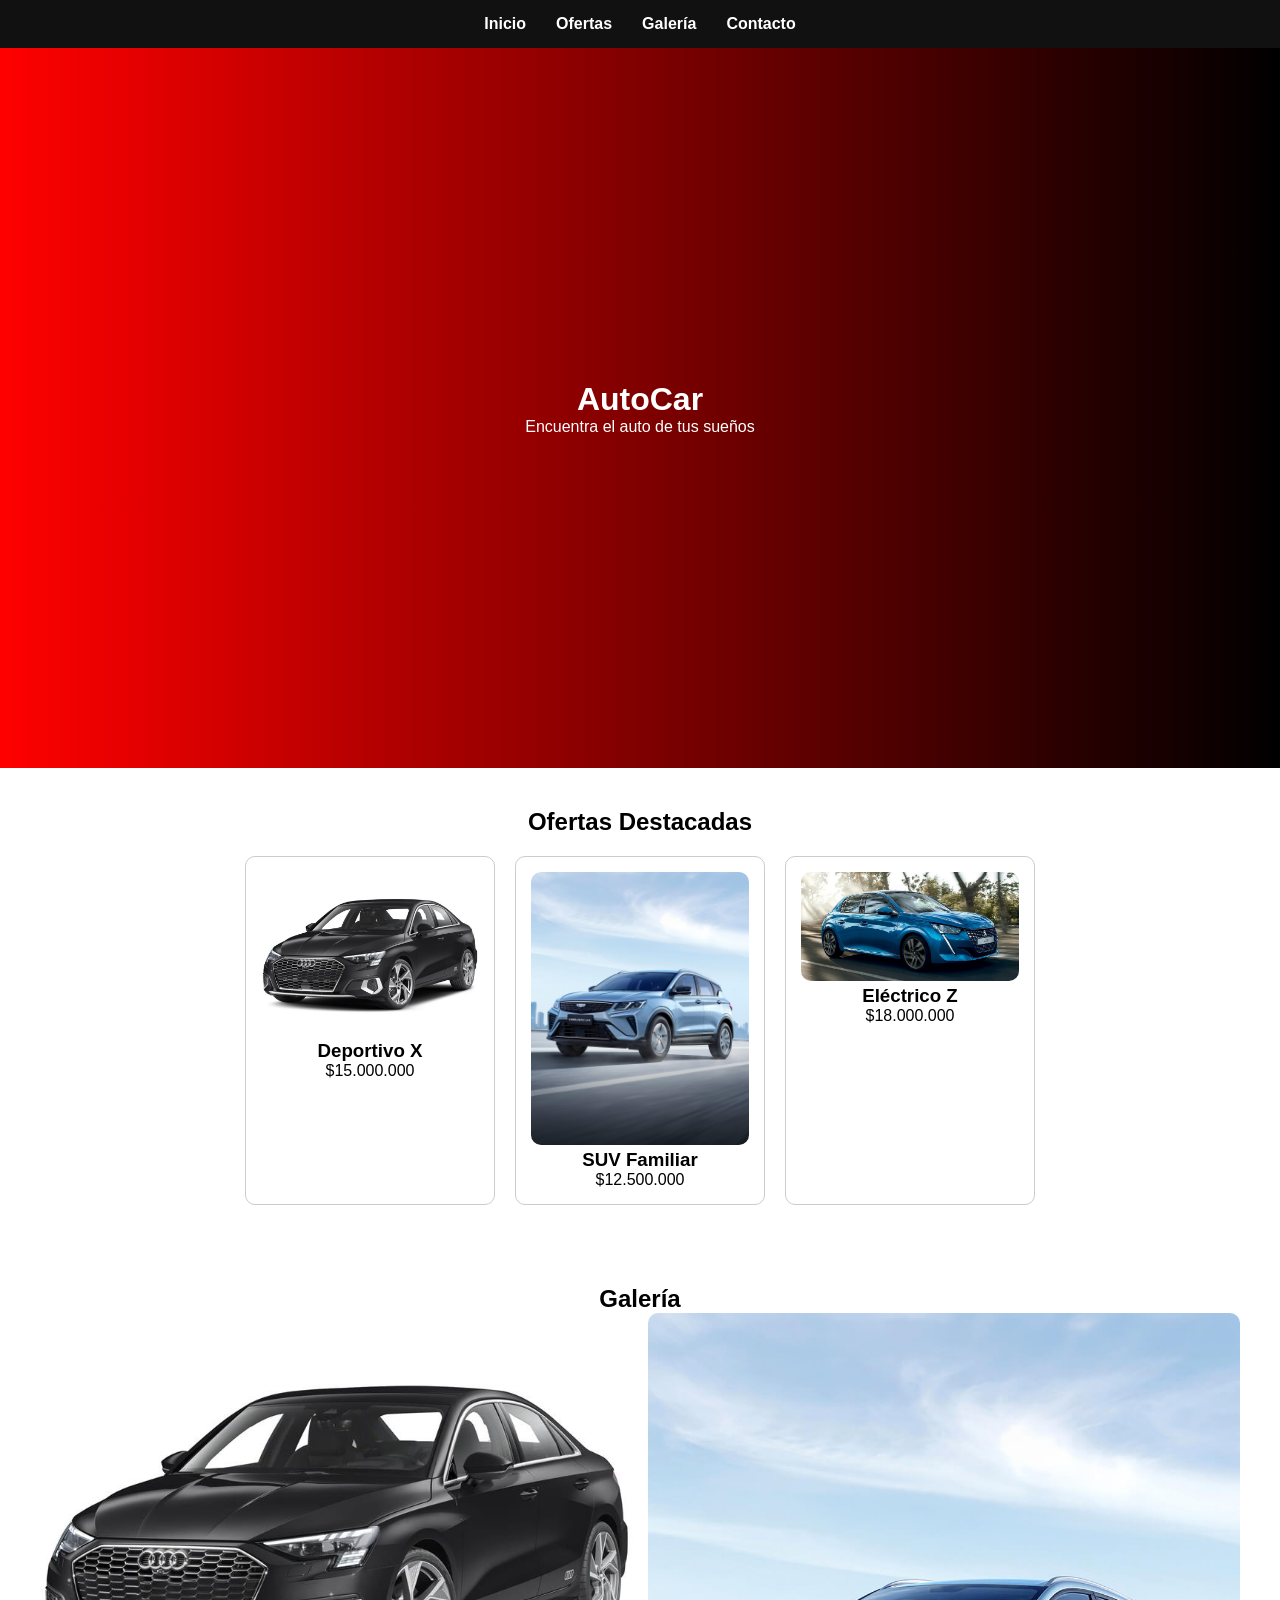
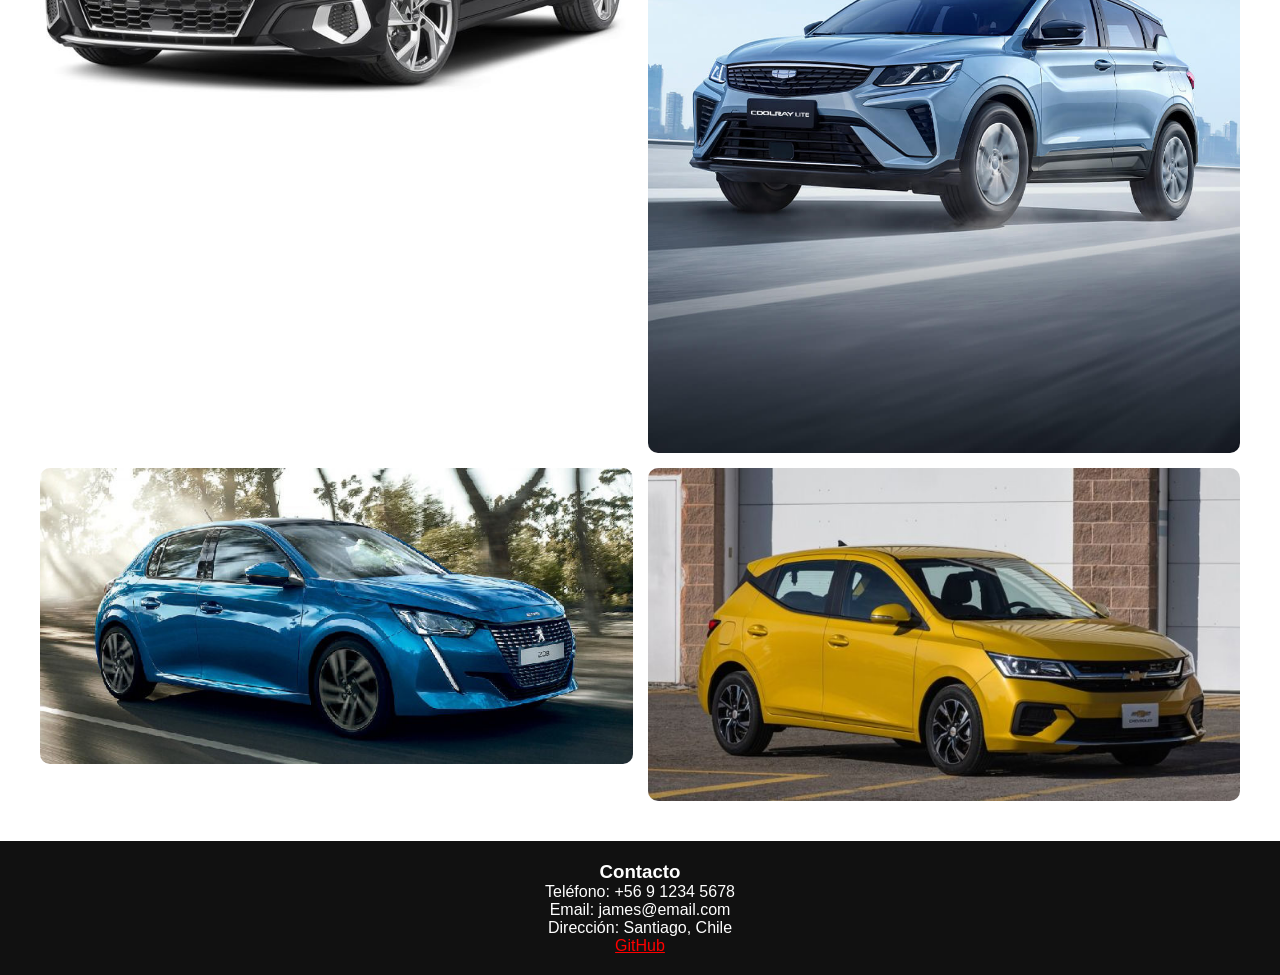
==== index.html @ 545328ab "Agregando estructura de ofertas y correcciones" ====
<!DOCTYPE html>
<html lang="es">
<head>
    <meta charset="UTF-8">
    <meta name="viewport" content="width=device-width, initial-scale=1.0">
    <title>Autos Premium</title>
    <link rel="stylesheet" href="styles.css">
</head>
<body>

    <!-- MENÚ -->
    <nav>
        <ul class="menu">
            <li><a href="#home">Inicio</a></li>
            <li><a href="#ofertas">Ofertas</a></li>
            <li><a href="#galeria">Galería</a></li>
            <li><a href="#contacto">Contacto</a></li>
        </ul>
    </nav>

    <!-- HEADER -->
    <header id="home">
        <h1>AutoCar</h1>
        <p>Encuentra el auto de tus sueños</p>
    </header>

    <!-- OFERTAS -->
    <section id="ofertas">
        <h2>Ofertas Destacadas</h2>
        <div class="ofertas-container">

            <div class="card">
                <img src="img/auto1.jpg" alt="Auto deportivo rojo">
                <h3>Deportivo X</h3>
                <p>$15.000.000</p>
            </div>

            <div class="card">
                <img src="img/auto2.jpg" alt="SUV familiar">
                <h3>SUV Familiar</h3>
                <p>$12.500.000</p>
            </div>

            <div class="card">
                <img src="img/auto3.jpg" alt="Auto eléctrico moderno">
                <h3>Eléctrico Z</h3>
                <p>$18.000.000</p>
            </div>

        </div>
    </section>

    <!-- GALERÍA -->
    <section id="galeria">
        <h2>Galería</h2>
        <div class="galeria">
            <img src="img/auto1.jpg" alt="Auto 1">
            <img src="img/auto2.jpg" alt="Auto 2">
            <img src="img/auto3.jpg" alt="Auto 3">
            <img src="img/auto4.jpg" alt="Auto 4">
        </div>
    </section>

    <!-- FOOTER -->
    <footer id="contacto">
        <h3>Contacto</h3>
        <p>Teléfono: +56 9 1234 5678</p>
        <p>Email: james@email.com</p>
        <p>Dirección: Santiago, Chile</p>
        <p><a href="https://github.com/tuusuario" target="_blank">GitHub</a></p>
    </footer>

</body>
</html>
---- styles.css ----
/* RESET */
* {
    margin: 0;
    padding: 0;
    box-sizing: border-box;
}

/* GENERAL */
body {
    font-family: Arial, sans-serif;
}

/* MENÚ */
nav {
    background: #111;
    padding: 15px;
}

.menu {
    display: flex;
    justify-content: center;
    list-style: none;
}

.menu li {
    margin: 0 15px;
}

.menu a {
    color: white;
    text-decoration: none;
    font-weight: bold;
}

/* HEADER */
header {
    height: 80vh;
    background: linear-gradient(to right, #ff0000, #000);
    color: white;
    display: flex;
    flex-direction: column;
    justify-content: center;
    align-items: center;
}

/* OFERTAS */
#ofertas {
    padding: 40px;
    text-align: center;
}

.ofertas-container {
    display: flex;
    justify-content: center;
    gap: 20px;
    margin-top: 20px;
}

.card {
    border: 1px solid #ccc;
    padding: 15px;
    width: 250px;
    border-radius: 10px;
}

.card img {
    width: 100%;
    border-radius: 10px;
}

/* GALERÍA */
#galeria {
    padding: 40px;
    text-align: center;
}

.galeria {
    display: grid;
    grid-template-columns: repeat(2, 1fr);
    gap: 15px;
}

.galeria img {
    width: 100%;
    border-radius: 10px;
}

/* FOOTER */
footer {
    background: #111;
    color: white;
    text-align: center;
    padding: 20px;
}

footer a {
    color: #ff0000;
}
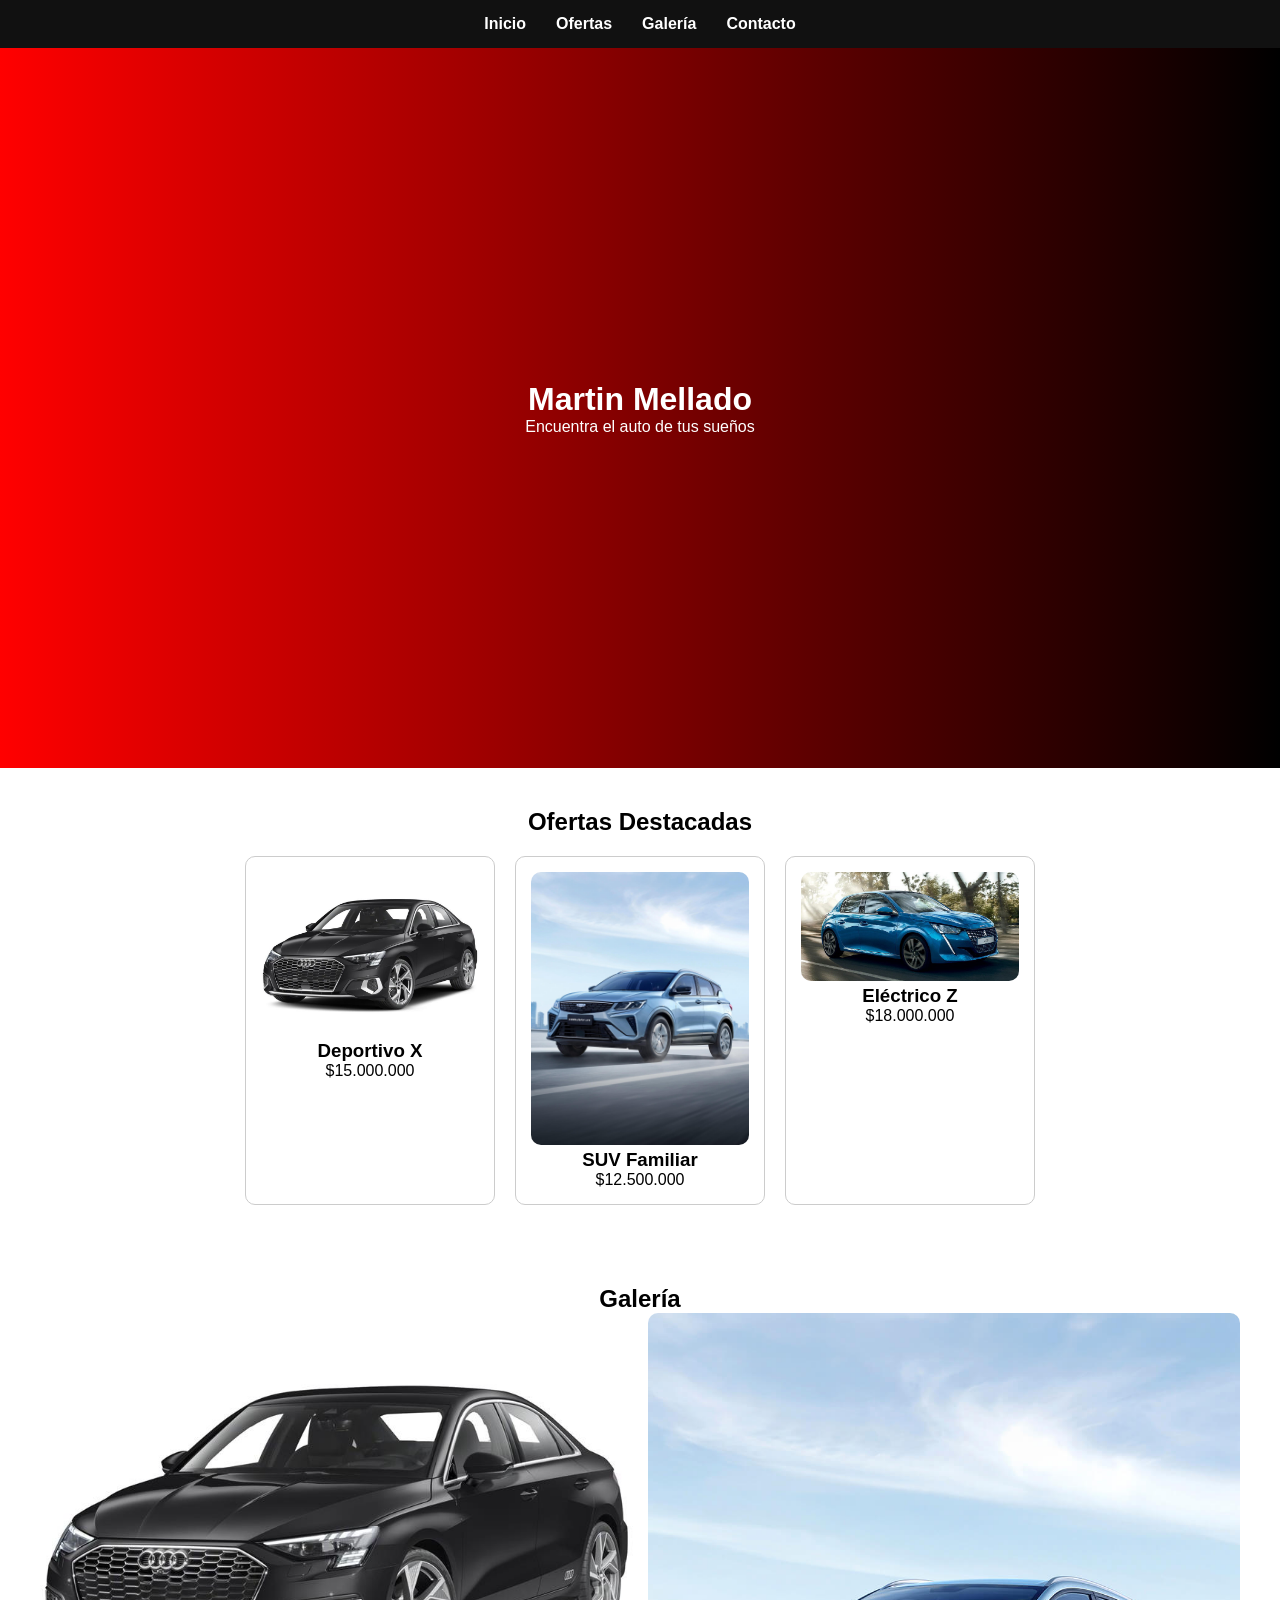
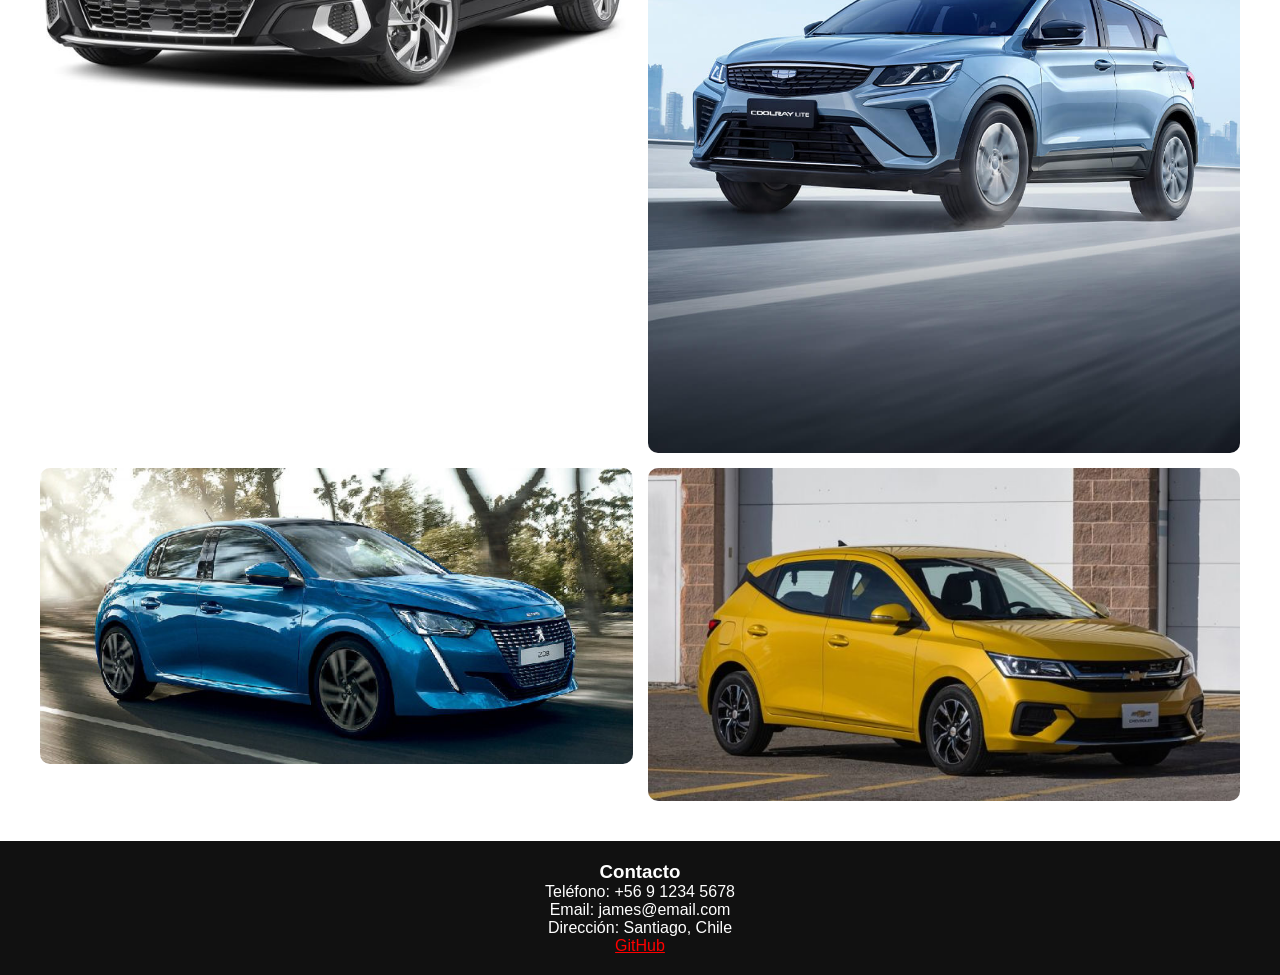
==== commit ef84ab08: "Cambio de nombre" ====
--- a/index.html
+++ b/index.html
@@ -20,7 +20,7 @@
 
     <!-- HEADER -->
     <header id="home">
-        <h1>AutoCar</h1>
+        <h1>Martin Mellado</h1>
         <p>Encuentra el auto de tus sueños</p>
     </header>
 
